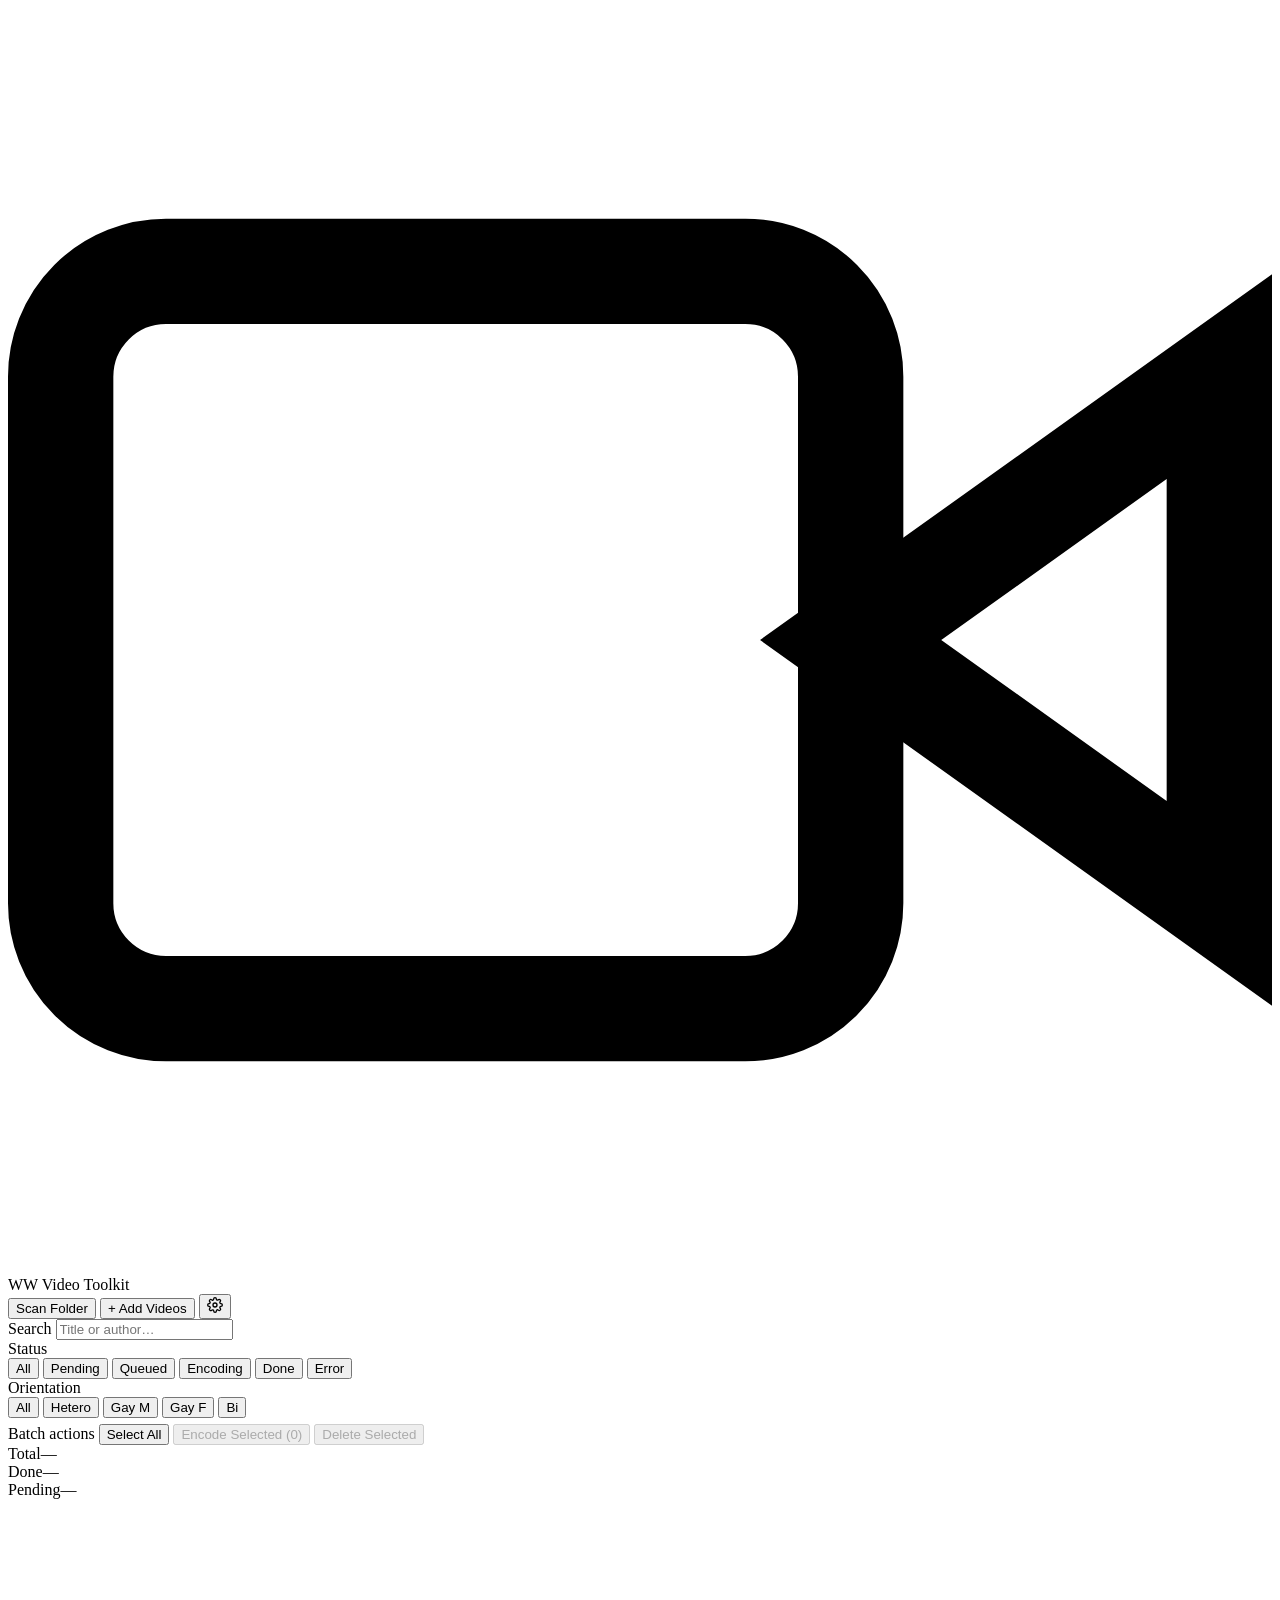
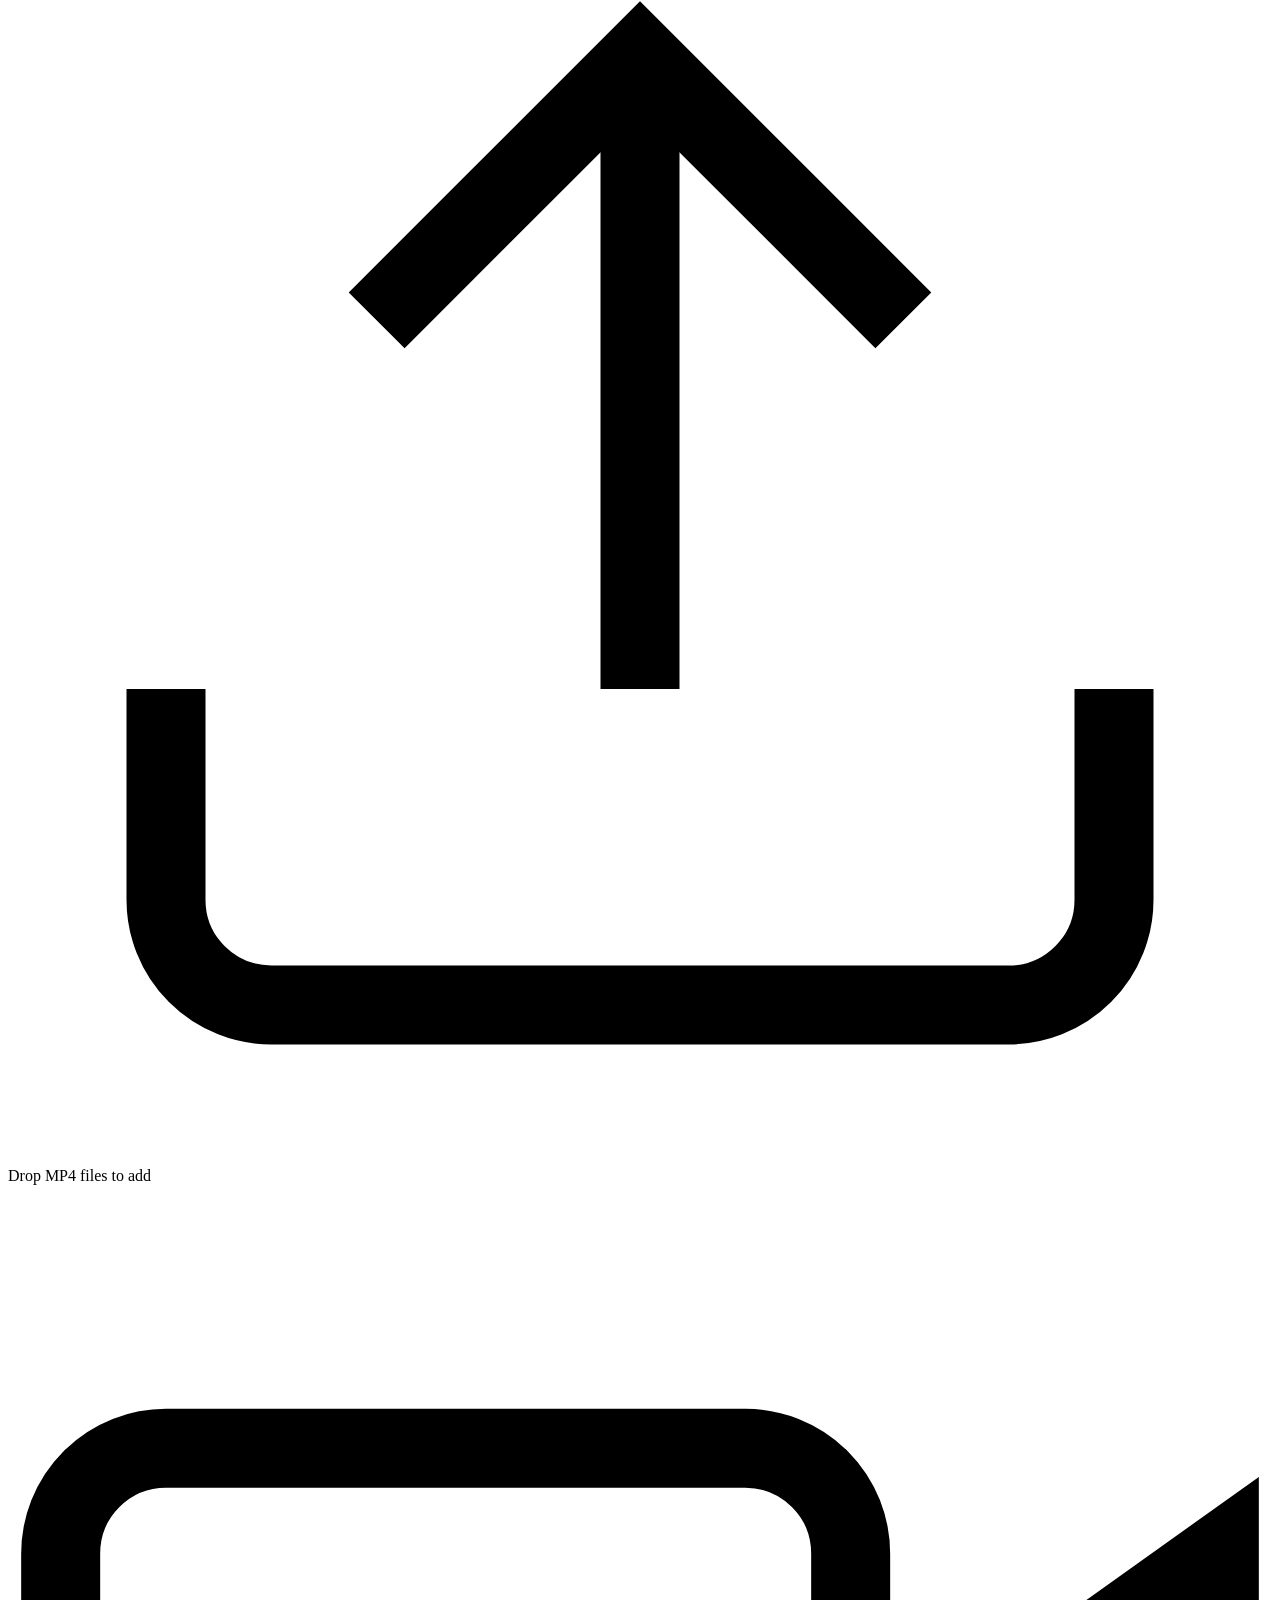
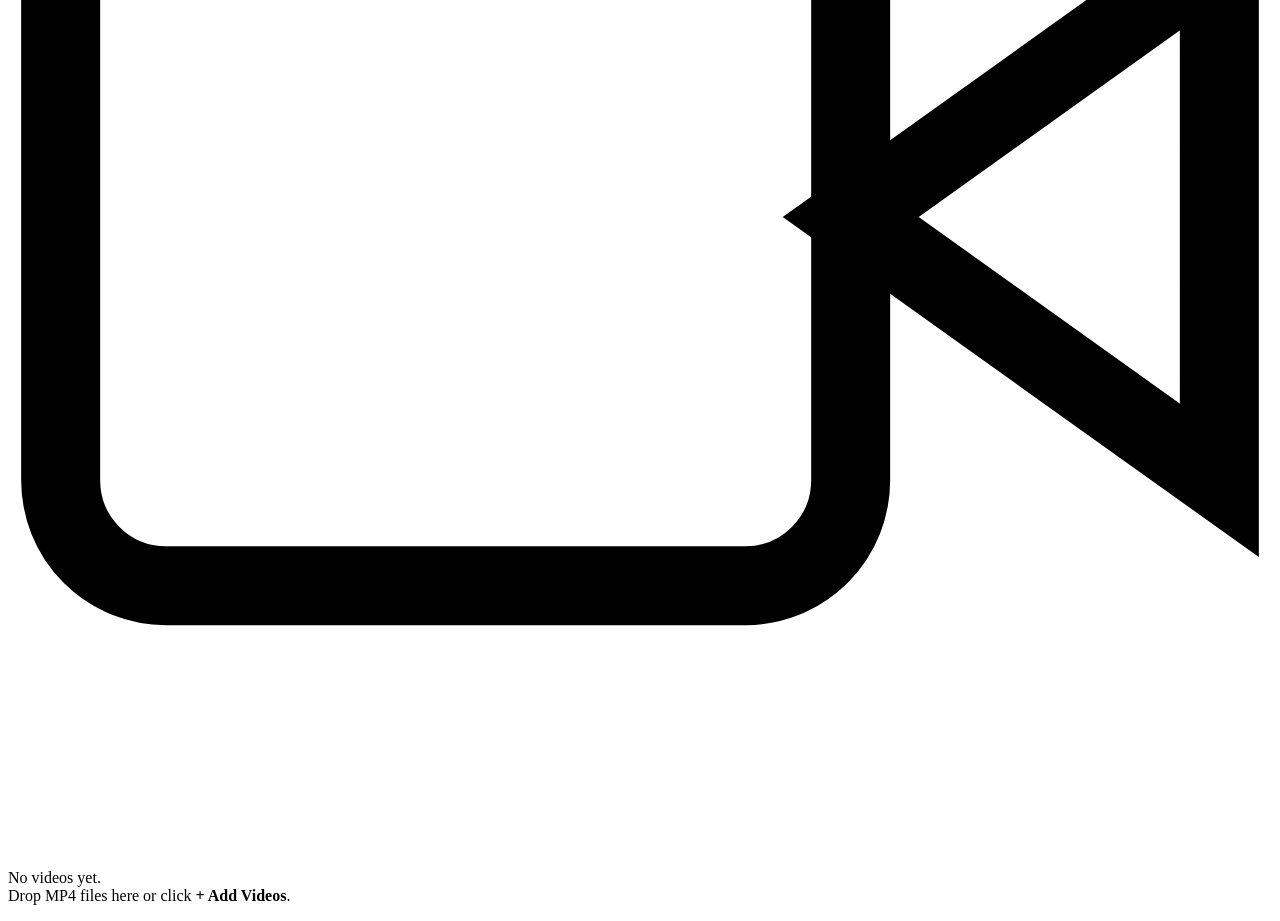
==== webapp/templates/index.html @ b7d7f0b3 "Add Flask webapp with full WW video encode-to-.package pipeline Introduces the complete web applicat" ====
<!DOCTYPE html>
<html lang="en">
<head>
<meta charset="UTF-8">
<meta name="viewport" content="width=device-width, initial-scale=1.0">
<title>WW Video Toolkit</title>
<link rel="stylesheet" href="/static/style.css">
</head>
<body>

<!-- ── Top bar ─────────────────────────────────────────────────────────────── -->
<header class="topbar">
  <div class="topbar-brand">
    <svg class="brand-icon" viewBox="0 0 24 24" fill="none" stroke="currentColor" stroke-width="2">
      <polygon points="23 7 16 12 23 17 23 7"/><rect x="1" y="5" width="15" height="14" rx="2" ry="2"/>
    </svg>
    WW Video Toolkit
  </div>
  <div class="topbar-actions">
    <button class="btn btn-outline" id="btn-scan">Scan Folder</button>
    <button class="btn btn-primary" id="btn-add">+ Add Videos</button>
    <button class="btn btn-outline btn-icon" id="btn-settings" title="Global settings">
      <svg viewBox="0 0 24 24" fill="none" stroke="currentColor" stroke-width="2" width="16" height="16">
        <circle cx="12" cy="12" r="3"/><path d="M19.4 15a1.65 1.65 0 0 0 .33 1.82l.06.06a2 2 0 0 1-2.83 2.83l-.06-.06a1.65 1.65 0 0 0-1.82-.33 1.65 1.65 0 0 0-1 1.51V21a2 2 0 0 1-4 0v-.09A1.65 1.65 0 0 0 9 19.4a1.65 1.65 0 0 0-1.82.33l-.06.06a2 2 0 0 1-2.83-2.83l.06-.06A1.65 1.65 0 0 0 4.68 15a1.65 1.65 0 0 0-1.51-1H3a2 2 0 0 1 0-4h.09A1.65 1.65 0 0 0 4.6 9a1.65 1.65 0 0 0-.33-1.82l-.06-.06a2 2 0 0 1 2.83-2.83l.06.06A1.65 1.65 0 0 0 9 4.68a1.65 1.65 0 0 0 1-1.51V3a2 2 0 0 1 4 0v.09a1.65 1.65 0 0 0 1 1.51 1.65 1.65 0 0 0 1.82-.33l.06-.06a2 2 0 0 1 2.83 2.83l-.06.06A1.65 1.65 0 0 0 19.4 9a1.65 1.65 0 0 0 1.51 1H21a2 2 0 0 1 0 4h-.09a1.65 1.65 0 0 0-1.51 1z"/>
      </svg>
    </button>
  </div>
</header>

<!-- ── Sidebar ─────────────────────────────────────────────────────────────── -->
<div class="layout">
  <aside class="sidebar">
    <div class="sidebar-section">
      <label class="sidebar-label">Search</label>
      <input class="input" type="text" id="filter-search" placeholder="Title or author…">
    </div>

    <div class="sidebar-section">
      <label class="sidebar-label">Status</label>
      <div class="filter-group" id="filter-status">
        <button class="filter-btn active" data-val="">All</button>
        <button class="filter-btn" data-val="pending">Pending</button>
        <button class="filter-btn" data-val="queued">Queued</button>
        <button class="filter-btn" data-val="encoding">Encoding</button>
        <button class="filter-btn" data-val="done">Done</button>
        <button class="filter-btn" data-val="error">Error</button>
      </div>
    </div>

    <div class="sidebar-section">
      <label class="sidebar-label">Orientation</label>
      <div class="filter-group" id="filter-orient">
        <button class="filter-btn active" data-val="">All</button>
        <button class="filter-btn" data-val="HETEROSEXUAL">Hetero</button>
        <button class="filter-btn" data-val="HOMOSEXUAL_MALE">Gay M</button>
        <button class="filter-btn" data-val="HOMOSEXUAL_FEMALE">Gay F</button>
        <button class="filter-btn" data-val="BISEXUAL">Bi</button>
      </div>
    </div>

    <div class="sidebar-section">
      <label class="sidebar-label">Batch actions</label>
      <button class="btn btn-outline btn-full" id="btn-select-all">Select All</button>
      <button class="btn btn-accent btn-full" id="btn-encode-selected" style="margin-top:6px" disabled>
        Encode Selected (<span id="sel-count">0</span>)
      </button>
      <button class="btn btn-danger btn-full" id="btn-delete-selected" style="margin-top:6px" disabled>
        Delete Selected
      </button>
    </div>

    <div class="sidebar-section stats" id="stats-panel">
      <div class="stat-row"><span>Total</span><span id="stat-total">—</span></div>
      <div class="stat-row"><span>Done</span><span id="stat-done">—</span></div>
      <div class="stat-row"><span>Pending</span><span id="stat-pending">—</span></div>
    </div>
  </aside>

  <!-- ── Main gallery ─────────────────────────────────────────────────────── -->
  <main class="gallery-wrap">
    <!-- Drop zone overlay -->
    <div class="drop-overlay" id="drop-overlay">
      <div class="drop-inner">
        <svg viewBox="0 0 24 24" fill="none" stroke="currentColor" stroke-width="1.5">
          <path d="M21 15v4a2 2 0 0 1-2 2H5a2 2 0 0 1-2-2v-4"/>
          <polyline points="17 8 12 3 7 8"/><line x1="12" y1="3" x2="12" y2="15"/>
        </svg>
        <span>Drop MP4 files to add</span>
      </div>
    </div>

    <div class="gallery" id="gallery">
      <div class="gallery-empty" id="gallery-empty">
        <svg viewBox="0 0 24 24" fill="none" stroke="currentColor" stroke-width="1.5">
          <polygon points="23 7 16 12 23 17 23 7"/><rect x="1" y="5" width="15" height="14" rx="2" ry="2"/>
        </svg>
        <p>No videos yet.<br>Drop MP4 files here or click <strong>+ Add Videos</strong>.</p>
      </div>
    </div>
  </main>
</div>

<!-- Hidden file input -->
<input type="file" id="file-input" accept=".mp4" multiple style="display:none">

<!-- ── Scan folder modal ─────────────────────────────────────────────────── -->
<div class="modal-backdrop" id="scan-modal" style="display:none">
  <div class="modal">
    <div class="modal-header">
      <h2>Scan Folder</h2>
      <button class="modal-close" data-close="scan-modal">✕</button>
    </div>
    <div class="modal-body">
      <label class="field-label">Folder path</label>
      <input class="input" type="text" id="scan-path" placeholder="C:\Videos\WW">
      <p class="hint">All .mp4 files in this folder will be imported (existing entries skipped).</p>
    </div>
    <div class="modal-footer">
      <button class="btn btn-outline" data-close="scan-modal">Cancel</button>
      <button class="btn btn-primary" id="btn-scan-confirm">Scan</button>
    </div>
  </div>
</div>

<!-- ── Edit / encode modal ───────────────────────────────────────────────── -->
<div class="modal-backdrop" id="edit-modal" style="display:none">
  <div class="modal modal-wide">
    <div class="modal-header">
      <h2 id="edit-modal-title">Edit Video</h2>
      <button class="modal-close" data-close="edit-modal">✕</button>
    </div>
    <div class="modal-body modal-body-cols">

      <!-- Left: source thumb + status + icon generator -->
      <div class="modal-thumb-col">

        <!-- Source video preview frame -->
        <div class="tgen-label">Source preview</div>
        <img class="modal-thumb" id="edit-thumb" src="" alt="">
        <div class="modal-status-badge" id="edit-status-badge"></div>
        <div class="modal-progress" id="edit-progress-wrap" style="display:none">
          <div class="progress-bar-track">
            <div class="progress-bar-fill" id="edit-progress-bar"></div>
          </div>
          <div class="progress-label" id="edit-progress-label"></div>
        </div>
        <div class="modal-error" id="edit-error-box" style="display:none"></div>
        <button class="btn btn-outline btn-full" id="edit-openfolder-btn" style="margin-top:10px">
          📂 Open Output
        </button>
        <button class="btn btn-outline btn-full" id="edit-openmod-btn" style="margin-top:6px;display:none">
          🎮 Open Mod Folder
        </button>

        <!-- WW Icon Generator -->
        <div class="tgen-divider">
          <span>WW Icon Generator</span>
        </div>

        <div class="tgen-canvas-wrap">
          <canvas id="thumb-canvas" width="128" height="128"></canvas>
          <div class="tgen-canvas-badge">DDS icon</div>
        </div>

        <div class="tgen-controls">
          <div class="tgen-row">
            <label class="tgen-lbl">Style</label>
            <select class="input input-sm" id="th-style">
              <option value="dark">Dark Gold</option>
              <option value="red">Dark Red</option>
              <option value="purple" selected>Dark Purple</option>
              <option value="teal">Dark Teal</option>
              <option value="minimal">Minimal</option>
            </select>
          </div>
          <div class="tgen-row">
            <label class="tgen-lbl">Size</label>
            <select class="input input-sm" id="th-size">
              <option value="128" selected>128 px</option>
              <option value="256">256 px</option>
              <option value="512">512 px</option>
            </select>
          </div>
          <div class="tgen-row">
            <label class="tgen-lbl">Opacity <span id="th-opacity-val" style="color:var(--text2)">60%</span></label>
            <input type="range" class="input input-sm" id="th-opacity" min="0" max="100" value="60">
          </div>
          <div class="tgen-checks">
            <label class="tgen-check"><input type="checkbox" id="th-show-wm" checked> WW logo</label>
            <label class="tgen-check"><input type="checkbox" id="th-show-title" checked> Title</label>
            <label class="tgen-check"><input type="checkbox" id="th-show-author" checked> Author</label>
          </div>
        </div>
      </div>

      <!-- Right: form fields -->
      <div class="modal-form-col">
        <input type="hidden" id="edit-id">

        <div class="field-group">
          <label class="field-label">Hash name <span class="hint-inline">— used in VIDEO_<em>name</em> &amp; S4PE filenames</span></label>
          <input class="input" id="edit-hash-name" type="text" placeholder="e.g. rule34xxx3279120">
        </div>
        <div class="field-group">
          <label class="field-label">In-game display name <span class="hint-inline">— video_raw_display_name in XML</span></label>
          <input class="input" id="edit-display-name" type="text" placeholder="e.g. 3279120">
        </div>
        <div class="field-group">
          <label class="field-label">Icon label <span class="hint-inline">— shown on the thumbnail canvas</span></label>
          <input class="input" id="edit-title" type="text" placeholder="e.g. My Animation Title">
        </div>
        <div class="field-row">
          <div class="field-group">
            <label class="field-label">Author</label>
            <input class="input" id="edit-author" type="text" placeholder="YourName">
          </div>
          <div class="field-group">
            <label class="field-label">Duration (sec)</label>
            <input class="input" id="edit-duration" type="number" min="1" placeholder="auto">
          </div>
        </div>
        <div class="field-group">
          <label class="field-label">Description (optional)</label>
          <textarea class="input" id="edit-desc" rows="2" placeholder="Short description…"></textarea>
        </div>

        <hr class="divider">

        <div class="field-group">
          <label class="field-label">Orientations</label>
          <div class="orient-chips" id="edit-orients">
            <button class="chip" data-val="HETEROSEXUAL">Heterosexual</button>
            <button class="chip" data-val="HOMOSEXUAL_MALE">Gay Male</button>
            <button class="chip" data-val="HOMOSEXUAL_FEMALE">Gay Female</button>
            <button class="chip" data-val="BISEXUAL">Bisexual</button>
          </div>
        </div>

        <!-- Output filenames + last-saved -->
        <div class="filenames-section">
          <div class="filenames-header">
            <span>Output filenames — import into S4PE in this order</span>
          </div>
          <div class="filename-row" id="fn-row-avi">
            <span class="fn-type fn-avi">AVI</span>
            <span class="fn-name" id="fn-avi"></span>
            <span class="fn-saved" id="fn-avi-saved"></span>
          </div>
          <div class="filename-row" id="fn-row-dds">
            <span class="fn-type fn-dds">DDS</span>
            <span class="fn-name" id="fn-dds"></span>
            <span class="fn-saved" id="fn-dds-saved"></span>
          </div>
          <div class="filename-row" id="fn-row-xml">
            <span class="fn-type fn-xml">XML</span>
            <span class="fn-name" id="fn-xml"></span>
            <span class="fn-saved" id="fn-xml-saved"></span>
          </div>
          <div class="filename-row" id="fn-row-pkg">
            <span class="fn-type fn-pkg">PKG</span>
            <span class="fn-name" id="fn-pkg">—</span>
            <span class="fn-saved" id="fn-pkg-saved"></span>
          </div>
        </div>

        <hr class="divider">

        <div class="field-row">
          <div class="field-group">
            <label class="field-label">Resolution</label>
            <select class="input" id="edit-res">
              <option value="480x272">480×272 (SD)</option>
              <option value="512x288">512×288</option>
              <option value="640x272">640×272 (Cinematic)</option>
              <option value="1024x576">1024×576 (HD)</option>
            </select>
          </div>
          <div class="field-group">
            <label class="field-label">Frame rate</label>
            <select class="input" id="edit-fps">
              <option value="15">15 fps</option>
              <option value="24">24 fps</option>
              <option value="30" selected>30 fps</option>
            </select>
          </div>
          <div class="field-group">
            <label class="field-label">Audio rate</label>
            <select class="input" id="edit-asr">
              <option value="44100" selected>44100 Hz</option>
              <option value="22050">22050 Hz</option>
            </select>
          </div>
        </div>

        <div class="field-row">
          <div class="field-group">
            <label class="field-label">Rate mode</label>
            <select class="input" id="edit-ratemode">
              <option value="cqp" selected>CQP (quality)</option>
              <option value="cbr">CBR (bitrate)</option>
            </select>
          </div>
          <div class="field-group" id="edit-quant-wrap">
            <label class="field-label">Quality (quant)</label>
            <input class="input" id="edit-quant" type="range" min="1" max="63" value="18">
            <span class="range-hint" id="edit-quant-hint">18</span>
          </div>
          <div class="field-group" id="edit-cbr-wrap" style="display:none">
            <label class="field-label">Bitrate (kbps)</label>
            <input class="input" id="edit-cbr" type="number" min="100" max="5000" value="500">
          </div>
        </div>
      </div>
    </div>

    <div class="modal-footer modal-footer-actions">
      <button class="btn btn-xml"  id="edit-save-xml-btn"  title="Write XML tuning file from current metadata">Save XML</button>
      <button class="btn btn-dds"  id="edit-save-dds-btn"  title="Convert thumbnail to DDS via texconv">Save DDS</button>
      <button class="btn btn-avi"  id="edit-encode-btn"    title="Run full VP6 encode pipeline">Encode AVI</button>
      <button class="btn btn-pkg"  id="edit-rebuild-btn"   title="Assemble .package from existing AVI + DDS + XML">Save .package</button>
      <button class="btn btn-outline" id="edit-debug-btn"  title="Build stripped test packages to diagnose game crash" style="font-size:11px;opacity:.7">🔧 Debug</button>
    </div>
  </div>
</div>

<!-- ── Settings modal ───────────────────────────────────────────────────── -->
<div class="modal-backdrop" id="settings-modal" style="display:none">
  <div class="modal modal-settings">
    <div class="modal-header">
      <h2>Global Default Settings</h2>
      <button class="modal-close" data-close="settings-modal">✕</button>
    </div>
    <div class="modal-body">
      <p class="hint" style="margin-bottom:16px">
        These defaults are applied to every newly imported video.
        Use <strong>Apply to pending</strong> to push them onto videos not yet encoded.
      </p>

      <div class="settings-section-title">Metadata defaults</div>
      <div class="field-row">
        <div class="field-group">
          <label class="field-label">Default author</label>
          <input class="input" id="cfg-author" type="text" placeholder="YourName">
        </div>
        <div class="field-group">
          <label class="field-label">Default orientations</label>
          <div class="orient-chips" id="cfg-orients">
            <button class="chip" data-val="HETEROSEXUAL">Heterosexual</button>
            <button class="chip" data-val="HOMOSEXUAL_MALE">Gay Male</button>
            <button class="chip" data-val="HOMOSEXUAL_FEMALE">Gay Female</button>
            <button class="chip" data-val="BISEXUAL">Bisexual</button>
          </div>
        </div>
      </div>

      <div class="settings-section-title" style="margin-top:18px">Encode defaults</div>
      <div class="field-row">
        <div class="field-group">
          <label class="field-label">Resolution</label>
          <select class="input" id="cfg-res">
            <option value="480x272">480×272 (SD)</option>
            <option value="512x288">512×288</option>
            <option value="640x272">640×272 (Cinematic)</option>
            <option value="1024x576">1024×576 (HD)</option>
          </select>
        </div>
        <div class="field-group">
          <label class="field-label">Frame rate</label>
          <select class="input" id="cfg-fps">
            <option value="15">15 fps</option>
            <option value="24">24 fps</option>
            <option value="30">30 fps</option>
          </select>
        </div>
        <div class="field-group">
          <label class="field-label">Audio rate</label>
          <select class="input" id="cfg-asr">
            <option value="44100">44100 Hz</option>
            <option value="22050">22050 Hz</option>
          </select>
        </div>
      </div>
      <div class="field-row">
        <div class="field-group">
          <label class="field-label">Rate mode</label>
          <select class="input" id="cfg-ratemode">
            <option value="cqp">CQP (quality)</option>
            <option value="cbr">CBR (bitrate)</option>
          </select>
        </div>
        <div class="field-group" id="cfg-quant-wrap">
          <label class="field-label">Quality (quant) <span id="cfg-quant-hint" class="range-hint">18</span></label>
          <input class="input" id="cfg-quant" type="range" min="1" max="63" value="18">
        </div>
        <div class="field-group" id="cfg-cbr-wrap" style="display:none">
          <label class="field-label">Bitrate (kbps)</label>
          <input class="input" id="cfg-cbr" type="number" min="100" max="5000" value="500">
        </div>
      </div>
    </div>

      <div class="settings-section-title" style="margin-top:18px">Package output</div>
      <div class="field-row">
        <div class="field-group">
          <label class="field-label">Filename prefix</label>
          <input class="input" id="cfg-pkg-prefix" type="text" placeholder="ldgr-WW">
        </div>
        <div class="field-group">
          <label class="field-label">Naming</label>
          <select class="input" id="cfg-pkg-naming">
            <option value="title">Prefix + video title</option>
            <option value="counter">Prefix + counter (001, 002…)</option>
          </select>
        </div>
        <div class="field-group" id="cfg-counter-wrap" style="display:none">
          <label class="field-label">Next counter</label>
          <input class="input" id="cfg-pkg-counter" type="number" min="1" value="1">
        </div>
      </div>
      <div class="field-group" style="margin-top:8px">
        <label class="field-label">Output folder <span class="hint">leave blank → internal packages/ dir</span></label>
        <input class="input" id="cfg-pkg-dir" type="text"
               placeholder="C:\Users\You\Documents\Electronic Arts\The Sims 4\Mods">
      </div>
      <div class="pkg-preview-row" id="cfg-pkg-preview-row">
        <span class="pkg-preview-label">Example filename:</span>
        <code class="pkg-preview-name" id="cfg-pkg-preview">ldgr-WW-001.package</code>
      </div>

      <div class="settings-section-title" style="margin-top:24px">Tool paths</div>
      <p class="hint" style="margin-bottom:12px">Leave blank to use the default <code>Tools\</code> folder paths. Paste an absolute path to override.</p>
      <div class="field-row">
        <div class="field-group">
          <label class="field-label">ffmpeg.exe</label>
          <input class="input input-path" id="cfg-path-ffmpeg" type="text" placeholder="Tools\FFMPEG\ffmpeg.exe">
        </div>
        <div class="field-group">
          <label class="field-label">nihav-encoder.exe</label>
          <input class="input input-path" id="cfg-path-nihav" type="text" placeholder="Tools\VP6\nihav-encoder.exe">
        </div>
      </div>
      <div class="field-row">
        <div class="field-group">
          <label class="field-label">sx.exe</label>
          <input class="input input-path" id="cfg-path-sx" type="text" placeholder="Tools\SX\sx.exe">
        </div>
        <div class="field-group">
          <label class="field-label">texconv.exe</label>
          <input class="input input-path" id="cfg-path-texconv" type="text" placeholder="Tools\texconv\texconv.exe">
        </div>
      </div>
      <div class="field-row">
        <div class="field-group">
          <label class="field-label">quickbms.exe</label>
          <input class="input input-path" id="cfg-path-quickbms" type="text" placeholder="Tools\QuickBMS\quickbms.exe">
        </div>
        <div class="field-group">
          <label class="field-label">eavp6_muxer.bms</label>
          <input class="input input-path" id="cfg-path-bms" type="text" placeholder="Tools\QuickBMS\eavp6_muxer.bms">
        </div>
      </div>

    <div class="modal-footer" style="justify-content:space-between">
      <button class="btn btn-outline" id="cfg-apply-btn">Apply to all pending videos</button>
      <div style="display:flex;gap:10px">
        <button class="btn btn-outline" data-close="settings-modal">Cancel</button>
        <button class="btn btn-primary" id="cfg-save-btn">Save defaults</button>
      </div>
    </div>
  </div>
</div>

<!-- ── Toast ─────────────────────────────────────────────────────────────── -->
<div class="toast-container" id="toast-container"></div>

<script src="/static/app.js"></script>
</body>
</html>
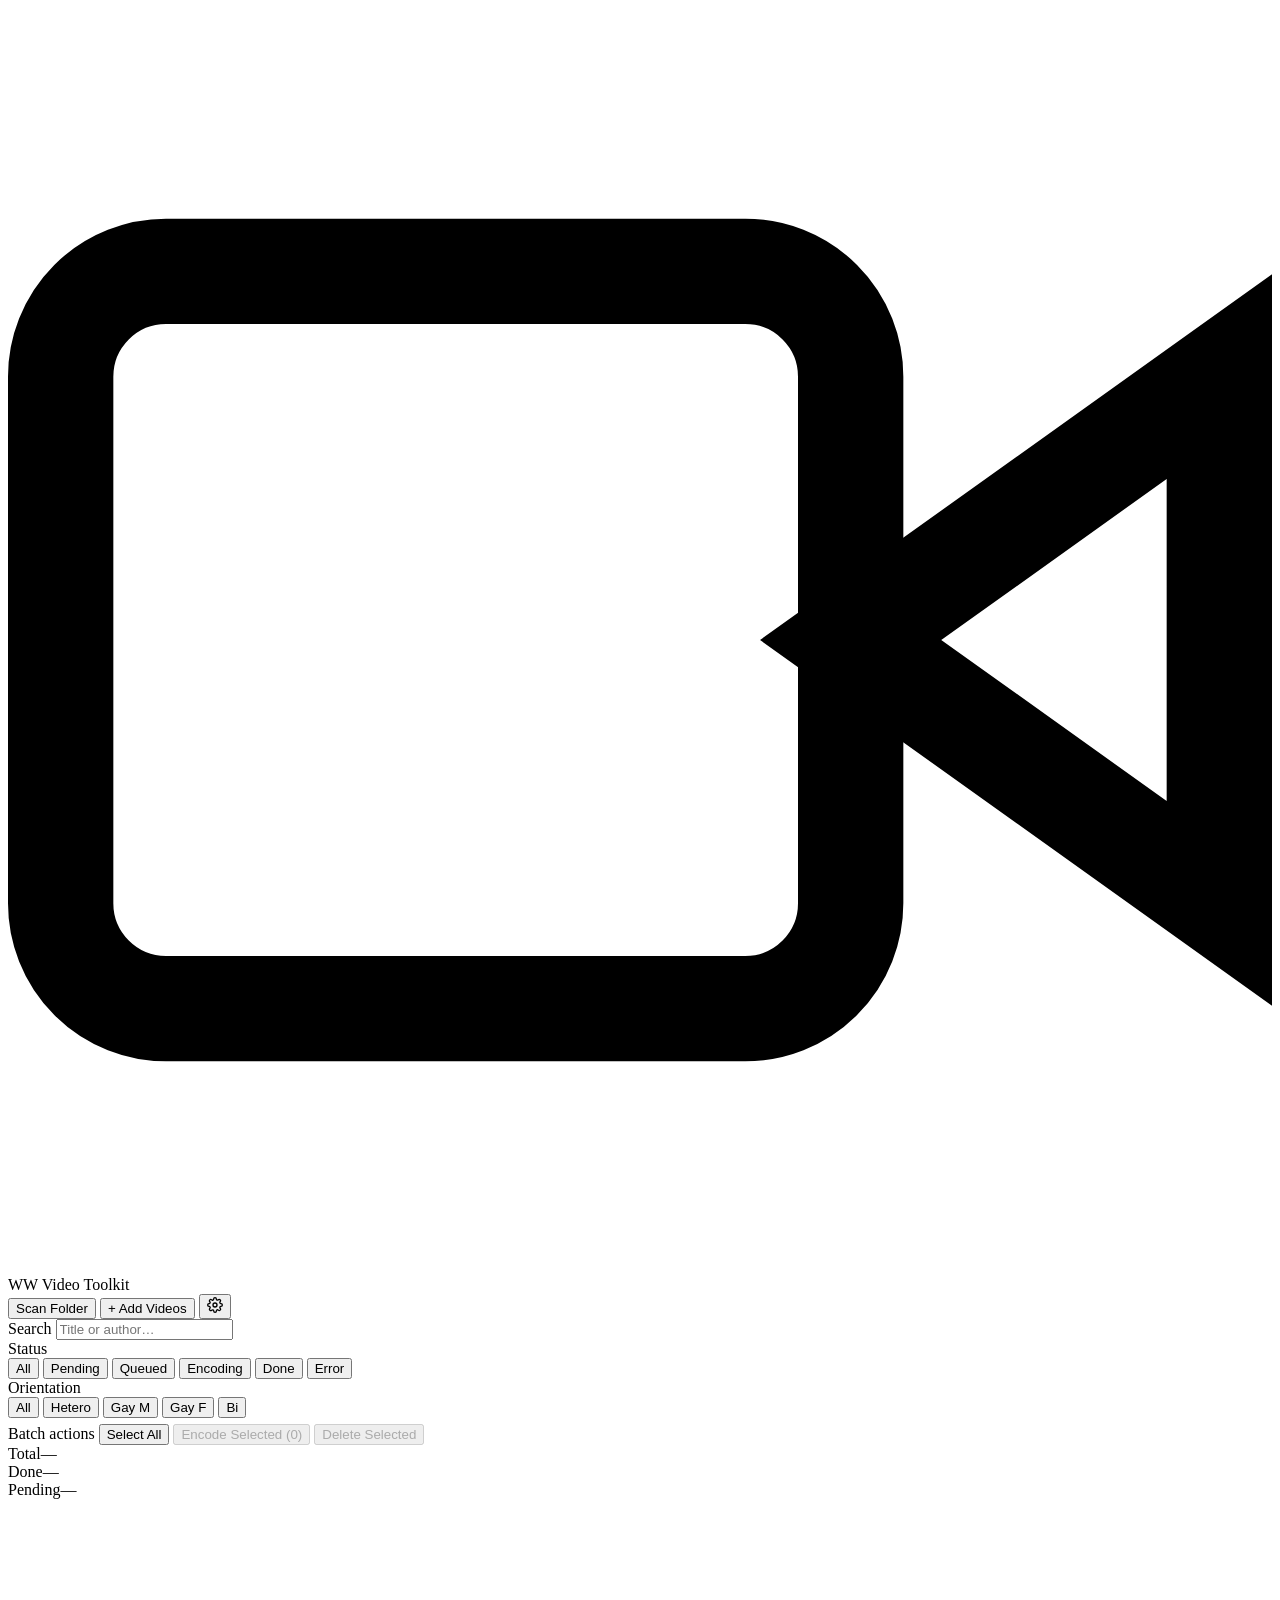
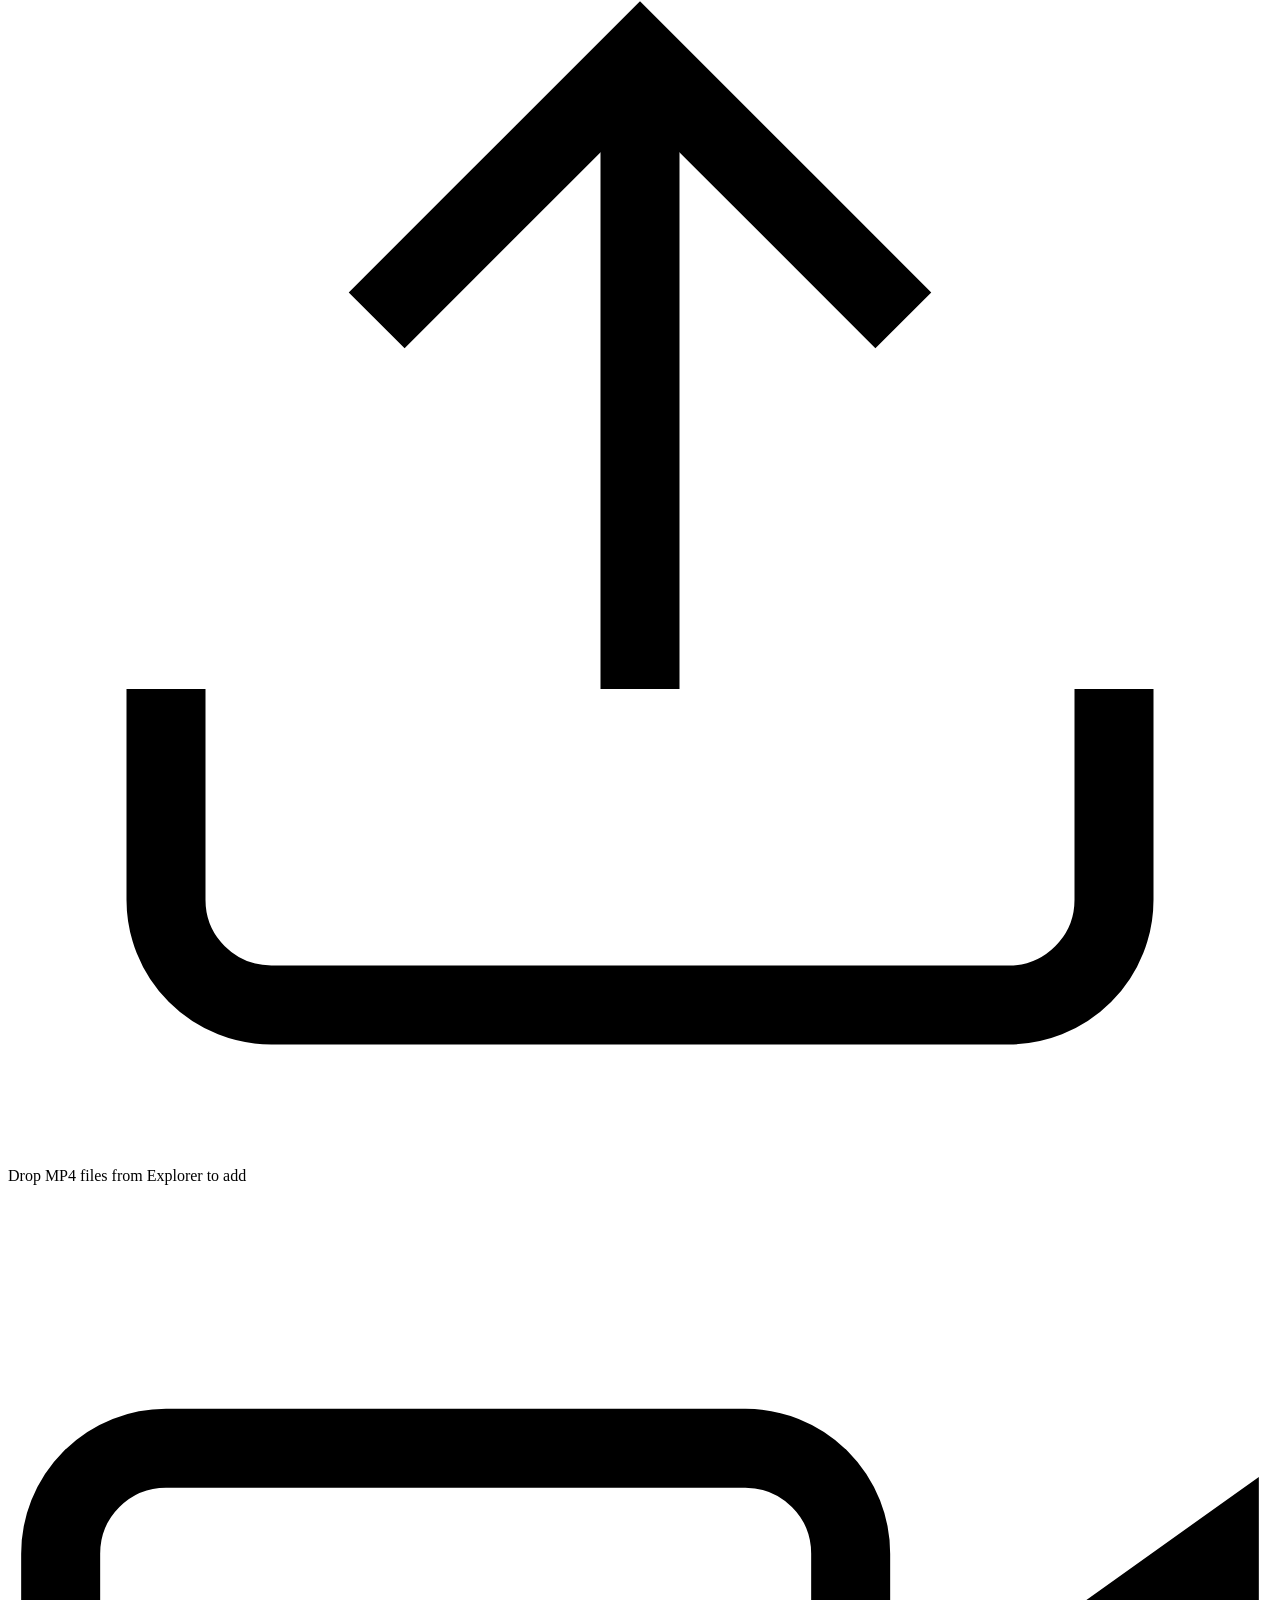
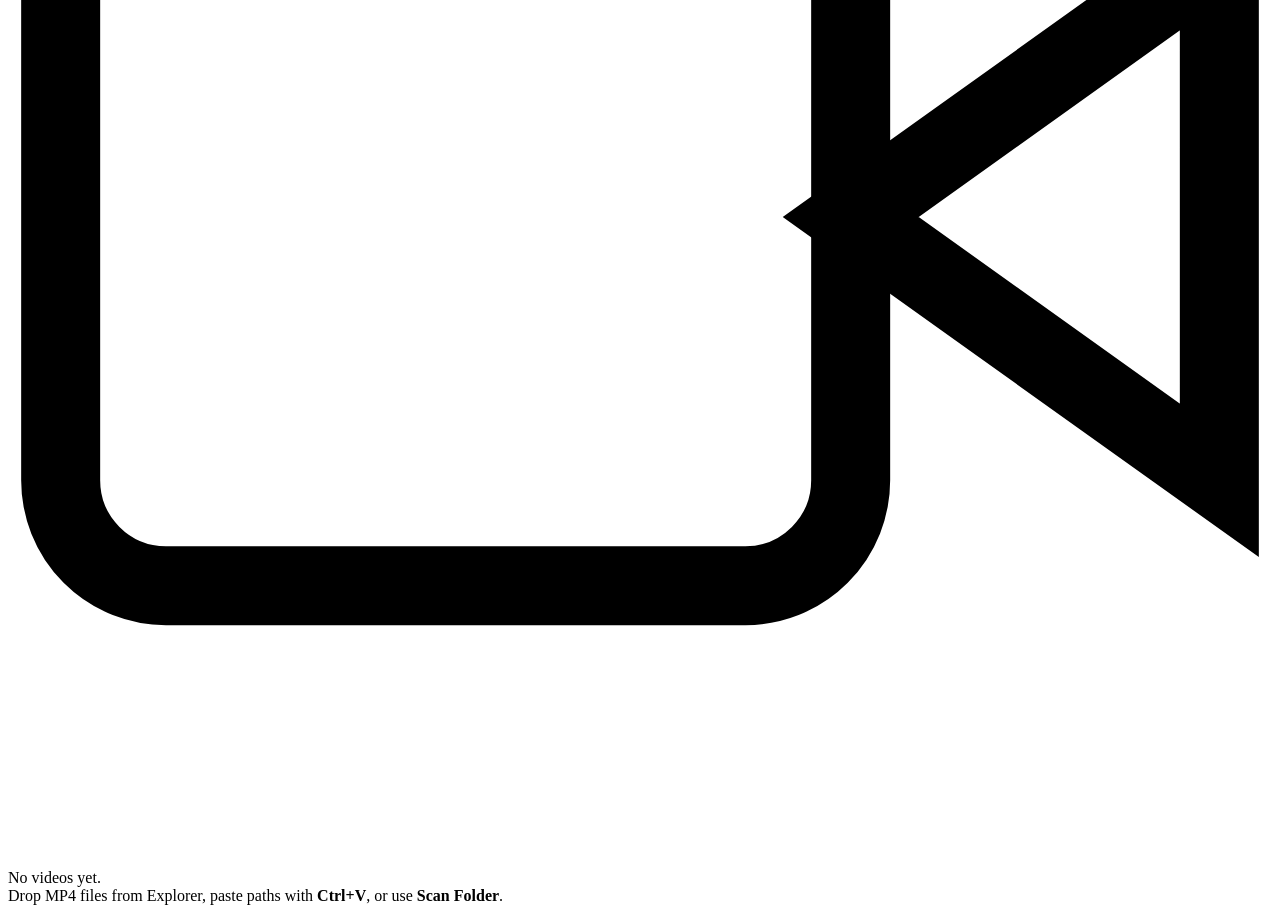
==== commit 0e6c938e: "Stop copying source MP4s; reference originals directly Removed the upload-and-copy flow entirely: - " ====
--- a/webapp/templates/index.html
+++ b/webapp/templates/index.html
@@ -85,7 +85,7 @@
           <path d="M21 15v4a2 2 0 0 1-2 2H5a2 2 0 0 1-2-2v-4"/>
           <polyline points="17 8 12 3 7 8"/><line x1="12" y1="3" x2="12" y2="15"/>
         </svg>
-        <span>Drop MP4 files to add</span>
+        <span>Drop MP4 files from Explorer to add</span>
       </div>
     </div>
 
@@ -94,14 +94,12 @@
         <svg viewBox="0 0 24 24" fill="none" stroke="currentColor" stroke-width="1.5">
           <polygon points="23 7 16 12 23 17 23 7"/><rect x="1" y="5" width="15" height="14" rx="2" ry="2"/>
         </svg>
-        <p>No videos yet.<br>Drop MP4 files here or click <strong>+ Add Videos</strong>.</p>
+        <p>No videos yet.<br>Drop MP4 files from Explorer, paste paths with <strong>Ctrl+V</strong>, or use <strong>Scan Folder</strong>.</p>
       </div>
     </div>
   </main>
 </div>
 
-<!-- Hidden file input -->
-<input type="file" id="file-input" accept=".mp4" multiple style="display:none">
 
 <!-- ── Scan folder modal ─────────────────────────────────────────────────── -->
 <div class="modal-backdrop" id="scan-modal" style="display:none">
